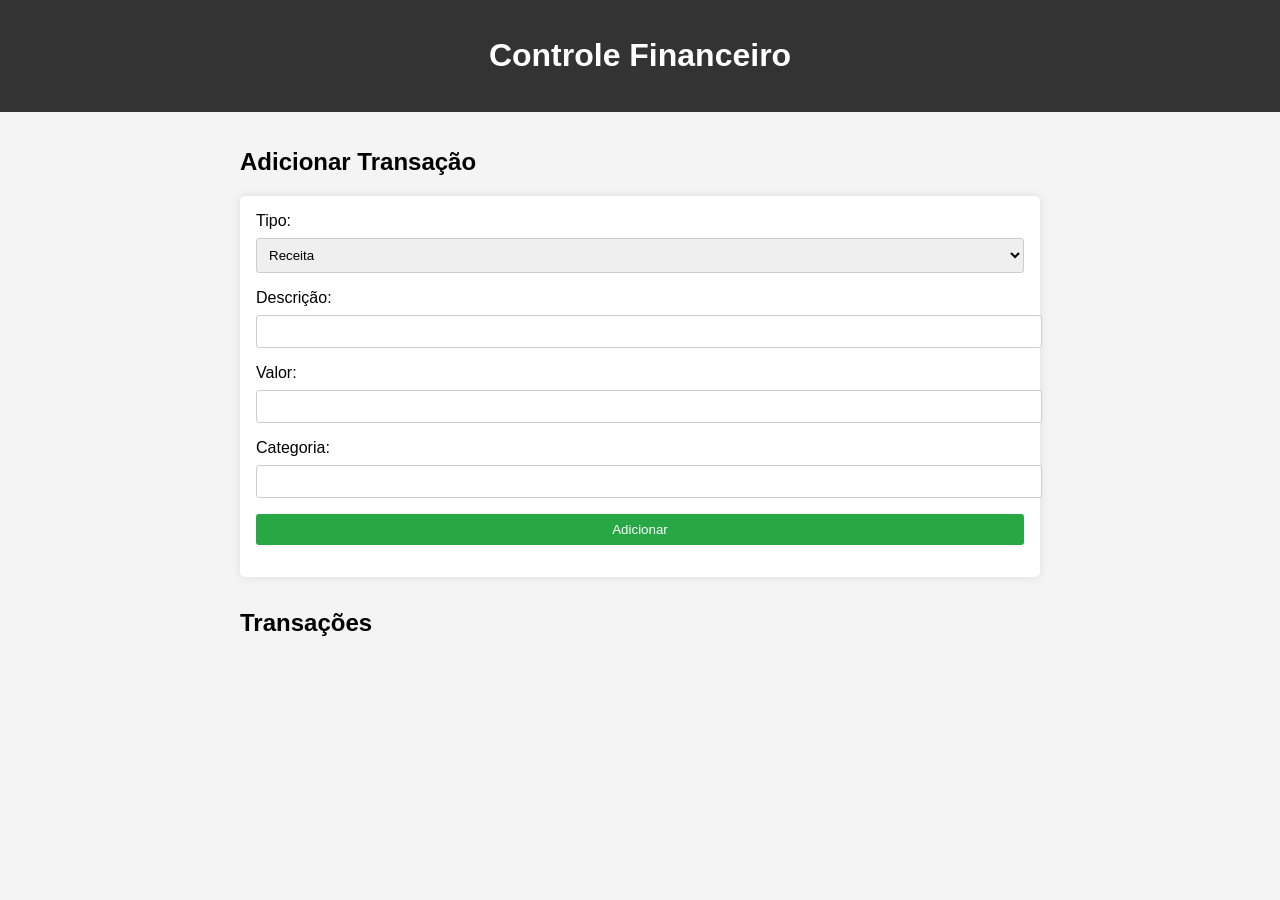
==== frontend/index.html @ 8cb3f17a "Initial project structure for financial control" ====
<!DOCTYPE html>
<html lang="pt-br">
<head>
    <meta charset="UTF-8">
    <meta name="viewport" content="width=device-width, initial-scale=1.0">
    <title>Controle Financeiro Doméstico</title>
    <link rel="stylesheet" href="css/styles.css">
</head>
<body>
    <header>
        <h1>Controle Financeiro</h1>
    </header>
    <main>
        <section id="form-section">
            <h2>Adicionar Transação</h2>
            <form id="transaction-form">
                <label for="type">Tipo:</label>
                <select id="type" required>
                    <option value="receita">Receita</option>
                    <option value="despesa">Despesa</option>
                </select>
                <label for="description">Descrição:</label>
                <input type="text" id="description" required>
                <label for="amount">Valor:</label>
                <input type="number" id="amount" step="0.01" required>
                <label for="category">Categoria:</label>
                <input type="text" id="category" required>
                <button type="submit">Adicionar</button>
            </form>
        </section>
        <section id="transactions-section">
            <h2>Transações</h2>
            <ul id="transactions-list"></ul>
        </section>
    </main>
    <script src="js/app.js"></script>
</body>
</html>
---- frontend/css/styles.css ----
body {
    font-family: Arial, sans-serif;
    margin: 0;
    padding: 0;
    background-color: #f4f4f4;
}

header {
    background-color: #333;
    color: white;
    text-align: center;
    padding: 1rem;
}

main {
    max-width: 800px;
    margin: 0 auto;
    padding: 1rem;
}

form {
    background-color: white;
    padding: 1rem;
    border-radius: 5px;
    box-shadow: 0 0 10px rgba(0,0,0,0.1);
    margin-bottom: 2rem;
}

label {
    display: block;
    margin-bottom: 0.5rem;
}

input, select, button {
    width: 100%;
    padding: 0.5rem;
    margin-bottom: 1rem;
    border: 1px solid #ccc;
    border-radius: 3px;
}

button {
    background-color: #28a745;
    color: white;
    border: none;
    cursor: pointer;
}

button:hover {
    background-color: #218838;
}

ul {
    list-style: none;
    padding: 0;
}

li {
    background-color: white;
    padding: 1rem;
    margin-bottom: 0.5rem;
    border-radius: 5px;
    box-shadow: 0 0 5px rgba(0,0,0,0.1);
}
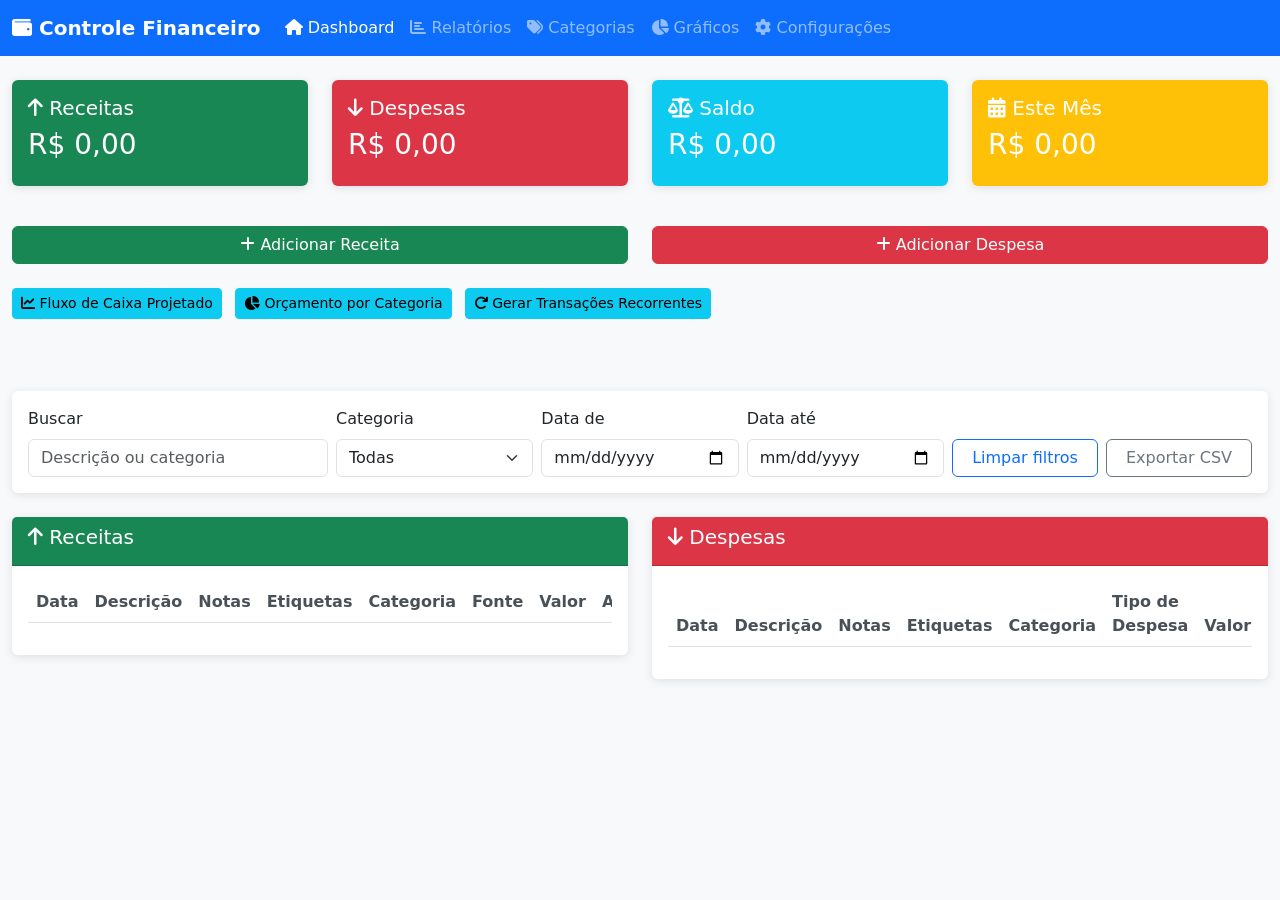
==== commit fc3322a8: "Align schema and transaction metadata flows" ====
--- a/frontend/index.html
+++ b/frontend/index.html
@@ -2,37 +2,11 @@
 <html lang="pt-br">
 <head>
     <meta charset="UTF-8">
+    <meta http-equiv="refresh" content="0; url=../index.html">
     <meta name="viewport" content="width=device-width, initial-scale=1.0">
-    <title>Controle Financeiro Doméstico</title>
-    <link rel="stylesheet" href="css/styles.css">
+    <title>Redirecionando...</title>
 </head>
 <body>
-    <header>
-        <h1>Controle Financeiro</h1>
-    </header>
-    <main>
-        <section id="form-section">
-            <h2>Adicionar Transação</h2>
-            <form id="transaction-form">
-                <label for="type">Tipo:</label>
-                <select id="type" required>
-                    <option value="receita">Receita</option>
-                    <option value="despesa">Despesa</option>
-                </select>
-                <label for="description">Descrição:</label>
-                <input type="text" id="description" required>
-                <label for="amount">Valor:</label>
-                <input type="number" id="amount" step="0.01" required>
-                <label for="category">Categoria:</label>
-                <input type="text" id="category" required>
-                <button type="submit">Adicionar</button>
-            </form>
-        </section>
-        <section id="transactions-section">
-            <h2>Transações</h2>
-            <ul id="transactions-list"></ul>
-        </section>
-    </main>
-    <script src="js/app.js"></script>
+    <p>Abra <a href="../index.html">../index.html</a>.</p>
 </body>
-</html>+</html>
